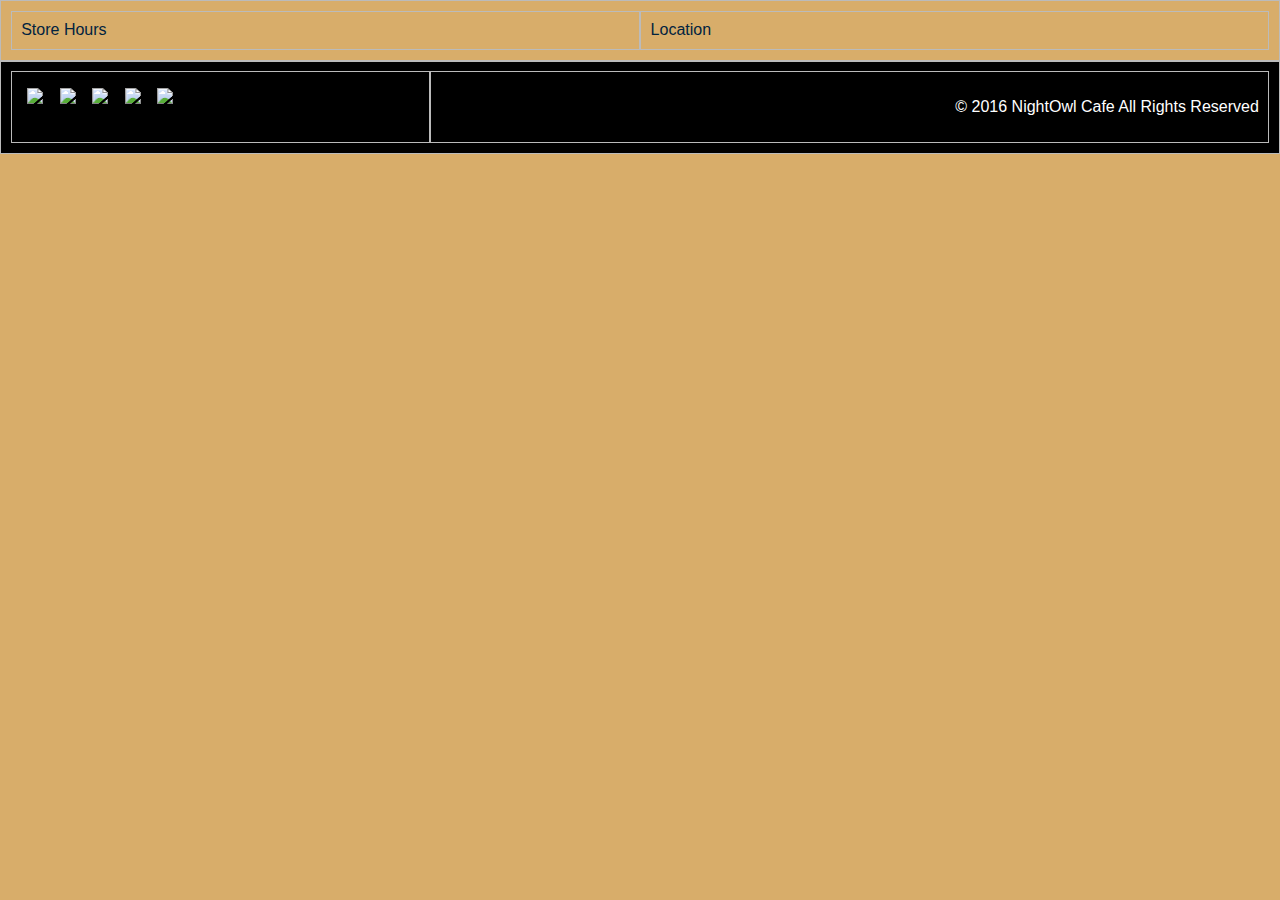
==== menu.html @ 898d0b00 "Add files via upload" ====
<!DOCTYPE html>

<html lang="en">
<head>
  <!-- metadata -->
  <meta charset="utf-8">
  <meta name="viewport" content="width=device-width, initial-scale=1">

  <!-- page title -->
  <title <a href="#">NightOwl Cafe</title>

  <!-- styles -->
  <link rel="stylesheet" href="css/normalize.css">
  <link rel="stylesheet" href="css/odin.css">
  <link rel="stylesheet" href="css/main.css">
  <link rel="stylesheet" href="css/owl.carousel.min.css">
  <link rel="stylesheet" href="css/owl.theme.default.min.css">
</head>

<body class="show-gridlines">


  <header>
    <div class="row">
          <div class="col-sm-12">



  <footer>
    <div class="row">
          <div class="col-sm-6">Store Hours</div>
          <div class="col-sm-6">Location</div>
          </div>
        </div>


        <div class="row dark">
          <div class="col-sm-4">
            <img class="social" src="https://dummyimage.com/36x36/aaa/fff">
            <img class="social" src="https://dummyimage.com/36x36/aaa/fff">
            <img class="social" src="https://dummyimage.com/36x36/aaa/fff">
            <img class="social" src="https://dummyimage.com/36x36/aaa/fff">
            <img class="social" src="https://dummyimage.com/36x36/aaa/fff">
          </div>

          <div class="col-sm-8">
            <p class="text-right">&copy; 2016 NightOwl Cafe All Rights Reserved</p>
          </div>
      </div>
    </div>
  </footer>


<!-- include any javascript below this line -->
<script src="js/jquery-2.1.4.min.js"></script>
<script src="js/owl.carousel.min.js"></script>

<script>
$(document).ready(function() {
$('.owl-carousel').owlCarousel({
  autoplay: true,
  autoplayTimeout: 4000,
  autoplayHoverPause: true,
  autowidth: true,
  items : 2,
  loop : true,
  margin : 10,
  nav : false,
  dots: true
})
})
</script>

</body>
</html>
---- css/odin.css ----
/* resets */

html {
    box-sizing: border-box;
}

*, *:before, *:after {
    box-sizing: inherit;

    /* technique from https://css-tricks.com/box-sizing/ */
}


/* container styles */

.container-sm,
.container-md,
.container-lg,
.container-xl {
  margin: 0 auto;
  padding: 0 0.7rem;
}

.container-xl {
  max-width: 1200px;
}

.container-lg {
  max-width: 960px;
}

.container-md {
  max-width: 720px;
}

.container-sm {
  max-width: 480px;
}


/* grid styles */

.row {
  display: flex;
  flex-direction: row;
  flex-wrap: wrap;
}

.row > *
{
  padding: 0.6rem;
  position: relative;
  width: 100%;
}

.row.gutter-default > * {
  padding: 0.6rem;
}

.row.gutter-double > * {
  padding: 1.2rem;
}

.row.gutter-none > * {
  padding: 0;
}

.col-xs-1 { width: 8.333333%; }
.col-xs-2 { width: 16.666666%; }
.col-xs-3 { width: 25%; }
.col-xs-4 { width: 33.333333%; }
.col-xs-5 { width: 41.666666%; }
.col-xs-6 { width: 50%; }
.col-xs-7 { width: 58.333333%; }
.col-xs-8 { width: 66.666666%; }
.col-xs-9 { width: 75%; }
.col-xs-10 { width: 83.333333%; }
.col-xs-11 { width: 91.666666%; }
.col-xs-12 { width: 100%; }

@media (min-width: 480px) {
  .col-sm-1 { width: 8.333333%; }
  .col-sm-2 { width: 16.666666%; }
  .col-sm-3 { width: 25%; }
  .col-sm-4 { width: 33.333333%; }
  .col-sm-5 { width: 41.666666%; }
  .col-sm-6 { width: 50%; }
  .col-sm-7 { width: 58.333333%; }
  .col-sm-8 { width: 66.666666%; }
  .col-sm-9 { width: 75%; }
  .col-sm-10 { width: 83.333333%; }
  .col-sm-11 { width: 91.666666%; }
  .col-sm-12 { width: 100%; }
}

@media (min-width: 720px) {
  .col-md-1 { width: 8.333333%; }
  .col-md-2 { width: 16.666666%; }
  .col-md-3 { width: 25%; }
  .col-md-4 { width: 33.333333%; }
  .col-md-5 { width: 41.666666%; }
  .col-md-6 { width: 50%; }
  .col-md-7 { width: 58.333333%; }
  .col-md-8 { width: 66.666666%; }
  .col-md-9 { width: 75%; }
  .col-md-10 { width: 83.333333%; }
  .col-md-11 { width: 91.666666%; }
  .col-md-12 { width: 100%; }
}

@media (min-width: 960px) {
  .col-lg-1 { width: 8.333333%; }
  .col-lg-2 { width: 16.666666%; }
  .col-lg-3 { width: 25%; }
  .col-lg-4 { width: 33.333333%; }
  .col-lg-5 { width: 41.666666%; }
  .col-lg-6 { width: 50%; }
  .col-lg-7 { width: 58.333333%; }
  .col-lg-8 { width: 66.666666%; }
  .col-lg-9 { width: 75%; }
  .col-lg-10 { width: 83.333333%; }
  .col-lg-11 { width: 91.666666%; }
  .col-lg-12 { width: 100%; }
}

.row.reverse {
  flex-direction: row-reverse;
}

@media (max-width: 479px) {
  .row.reverse-xs {
    flex-direction: row-reverse;
  }
}

@media (min-width: 480px) and (max-width: 719px) {
  .row.reverse-sm {
    flex-direction: row-reverse;
  }
}

@media (min-width: 720px) and (max-width: 959px) {
  .row.reverse-md {
    flex-direction: row-reverse;
  }
}

@media (min-width: 960px) {
  .row.reverse-lg {
    flex-direction: row-reverse;
  }
}


/* positioning helper classes */

.center-vertical,
.center-horizontal,
.push-left,
.push-right {
  display: flex;
}

.center-vertical {
  align-items: center;
}

.center-horizontal {
  justify-content: center;
}

.push-left {
  justify-content: flex-start;
}

.push-right {
  justify-content: flex-end;
}

.upper-left,
.upper-right,
.lower-right,
.lower-left {
  position: absolute;
}

.upper-left,
.gutter-default .upper-left {
  top: 0.6rem;
  left: 0.6rem;
}

.gutter-double .upper-left {
  top: 1.2rem;
  left: 1.2rem;
}

.gutter-none .upper-left {
  top: 0;
  left: 0;
}

.upper-right,
.gutter-default .upper-right {
  top: 0.6rem;
  right: 0.6rem;
}

.gutter-double .upper-right {
  top: 1.2rem;
  right: 1.2rem;
}

.gutter-none .upper-right {
  top: 0;
  right: 0;
}

.lower-right,
.gutter-default .lower-right {
  bottom: 0.6rem;
  right: 0.6rem;
}

.gutter-double .lower-right {
  bottom: 1.2rem;
  right: 1.2rem;
}

.gutter-none .lower-right {
  bottom: 0;
  right: 0;
}

.lower-left,
.gutter-default .lower-left {
  bottom: 0.6rem;
  left: 0.6rem;
}

.gutter-double .lower-left {
  bottom: 1.2rem;
  left: 1.2rem;
}

.gutter-none .lower-left {
  bottom: 0;
  left: 0;
}


/* responsive features */
img,
iframe,
video {
  max-width: 100%;
}

/* responsive helper classes */

@media (max-width: 479px) {
  .hide-xs,
  .show-sm-only,
  .show-md-only,
  .show-lg-only {
    display: none;
  }
}

@media (min-width: 480px) and (max-width: 719px) {
  .hide-sm,
  .show-xs-only,
  .show-md-only,
  .show-lg-only {
    display: none;
  }
}

@media (min-width: 720px) and (max-width: 959px) {
  .hide-md,
  .show-xs-only,
  .show-sm-only,
  .show-lg-only {
    display: none;
  }
}

@media (min-width: 960px) {
  .hide-lg,
  .show-xs-only,
  .show-sm-only,
  .show-md-only {
    display: none;
  }
}


/* other helper classes */
.right {
  float: right;
  margin-left: 1.2rem;
  margin-bottom: 1.2rem;
}

.left {
  float: left;
  margin-right: 1.2rem;
  margin-bottom: 1.2rem;
}

.clear {
  clear: both;
}

.center {
  display: block;
  margin: 0 auto;
}

.text-left {
  text-align: left;
}

.text-right {
  text-align: right;
}

.text-center {
  text-align: center;
}

.text-justify {
  text-align: justify;
}


/* apply .show-gridlines to body when creating initial grid or when debugging */
.show-gridlines .row > * {
  border: 1px solid #bbb;
}
---- css/main.css ----
/*** sectioning elements ***/

body {
  background-color: #d8ad6a;

}

header {
color: #01233f;
}

main {

}

footer {
  background-color: #d8ad6a;
}

nav {

}

section {

}

aside {

}

.dark {
    background-color: #000;
    color: #fff;
}


/**** content styles ***/

h1 {
  font-size:50px;
  margin: 0;
text-align: center;
}

h2 {
  font-size: 42px;
  margin: auto;
text-align:center;
}

footer h2 {
  color: #777;
  font-size: 12px;
  margin:auto;
  text-align: center;
}

h3 {
  font-size: 42px;
text-align: center;
}

h4 {
text-align: center;
}

h5 {

}

h6 {

}

p {
text-align: center;
}

blockquote {

}

ol {

}

ul {

}

footer ul {
    margin: auto;;
    padding: 16px;
    list-style: none;
}

li {
color: #01233f;
text-align: center;
}

table {

}

tr {

}

th {

}

td {

}


/*** image styles ***/

img  {

}

img.social {
  margin: 6px;
}


/*** link styles ***/

a:link {
color: #01233f;
}

a:visited {

}

a:hover {

}

a:active {

}
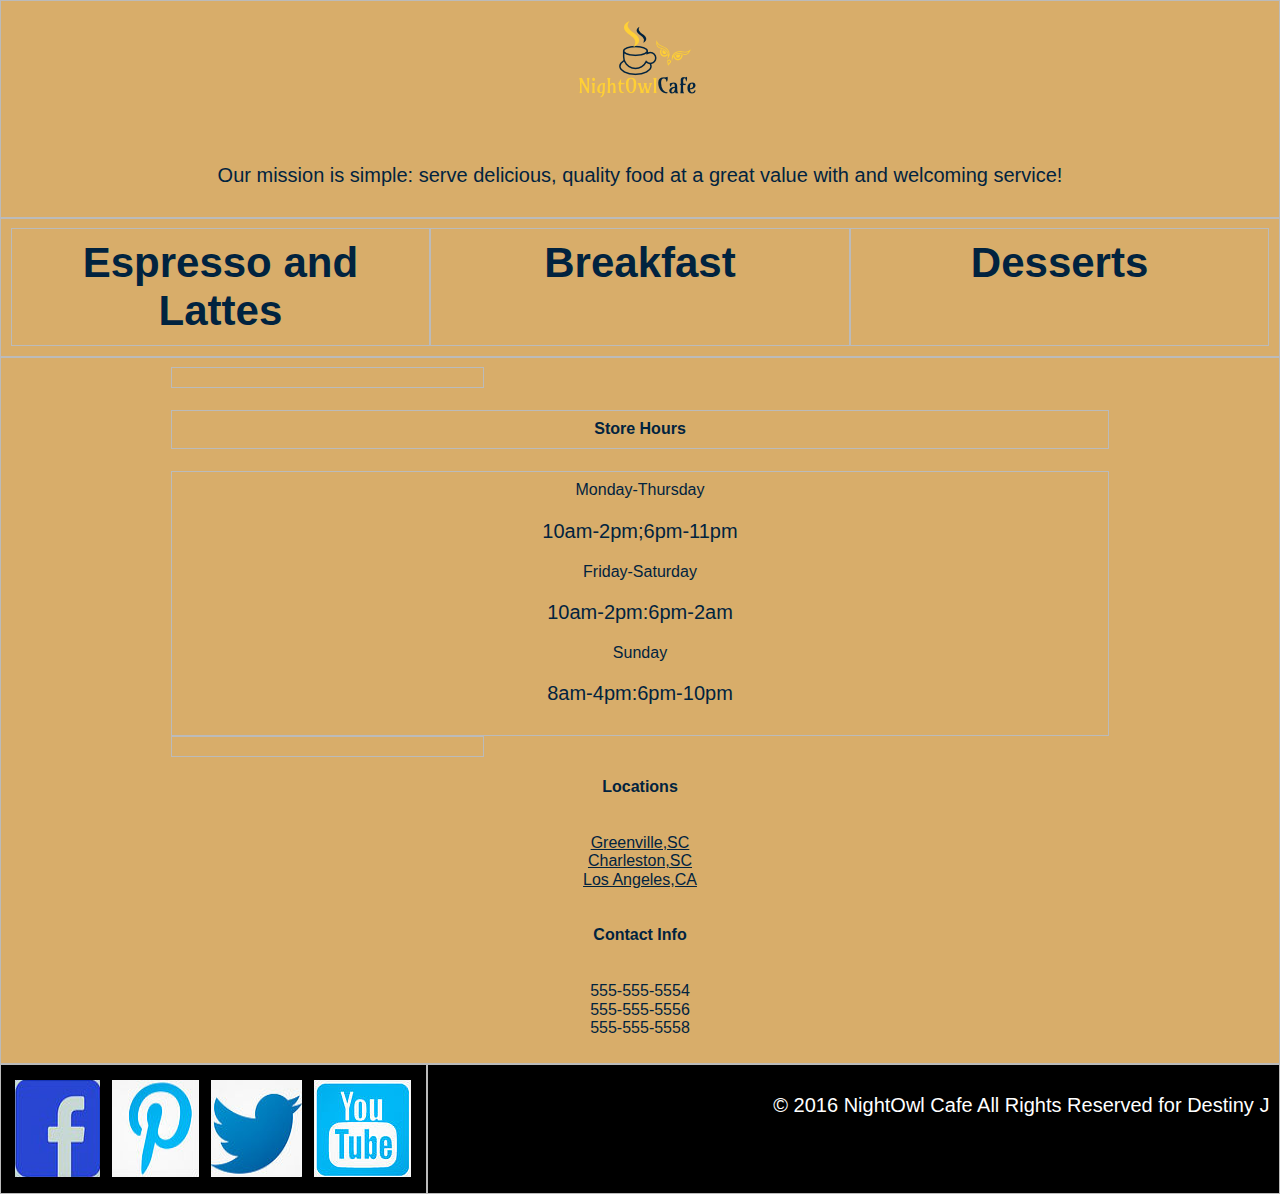
==== commit 17c88641: "Add files via upload" ====
--- a/menu.html
+++ b/menu.html
@@ -23,32 +23,75 @@
   <header>
     <div class="row">
           <div class="col-sm-12">
+            <h1><img src="img/logos/nightowl_logo.png"></h1>
+<p>Our mission is simple: serve delicious, quality food at a great value with and welcoming service!</p>
+</div>
 
 
+<div class="row">
+  <div class="col-sm-4">
+    <h2>Espresso and Lattes</h2>
+  </div>
+  <div class="col-sm-4">
+    <h2>Breakfast</h2>
+  </div>
+  <div class="col-sm-4">
+    <h2>Desserts</h2>
+  </div>
+</div>
 
-  <footer>
-    <div class="row">
-          <div class="col-sm-6">Store Hours</div>
-          <div class="col-sm-6">Location</div>
-          </div>
+
+<footer>
+    <div class="container-lg">
+  <div class="row">
+        <div class="col-sm-4"></div>
+        <h4>Store Hours</h4>
+        <ul>
+        <li>Monday-Thursday</li>
+        <p>10am-2pm;6pm-11pm</p>
+        <li>Friday-Saturday</li>
+        <p>10am-2pm:6pm-2am</p>
+        <li>Sunday</li>
+        <p>8am-4pm:6pm-10pm</p>
+        </ul>
+
+        <div class="col-sm-4"></div>
         </div>
 
+        <div class="col-sm-4"> </div>
+        <h4>Locations</h4>
+        <ul>
+        <li><a href="https://goo.gl/maps/NiGXj8T2j5z">Greenville,SC</a></li>
 
-        <div class="row dark">
-          <div class="col-sm-4">
-            <img class="social" src="https://dummyimage.com/36x36/aaa/fff">
-            <img class="social" src="https://dummyimage.com/36x36/aaa/fff">
-            <img class="social" src="https://dummyimage.com/36x36/aaa/fff">
-            <img class="social" src="https://dummyimage.com/36x36/aaa/fff">
-            <img class="social" src="https://dummyimage.com/36x36/aaa/fff">
-          </div>
+        <li><a href="https://goo.gl/maps/S8fneTVntW82">Charleston,SC</a></li>
 
-          <div class="col-sm-8">
-            <p class="text-right">&copy; 2016 NightOwl Cafe All Rights Reserved</p>
-          </div>
+        <li><a href="https://goo.gl/maps/znbymp8pGML2">Los Angeles,CA</a></li>
+        </ul>
       </div>
+
+      <div class="col-sm-4"></div>
+      <h4>Contact Info</h4>
+      <ul>
+      <li>555-555-5554</li>
+      <li>555-555-5556</li>
+      <li>555-555-5558</li>
+    </ul>
     </div>
-  </footer>
+
+    <div class="row dark">
+      <div class="col-sm-4 center-horizontal">
+          <img class="social" src="img/social_media/facebook.jpg">
+          <img class="social" src="img/social_media/pintrest.jpg">
+          <img class="social" src="img/social_media/twitter.jpg">
+          <img class="social" src="img/social_media/youtube.jpg">
+        </div>
+
+        <div class="col-sm-8">
+          <p class="text-right">&copy; 2016 NightOwl Cafe All Rights Reserved for Destiny J</p>
+        </div>
+    </div>
+  </div>
+</footer>
 
 
 <!-- include any javascript below this line -->
--- a/css/main.css
+++ b/css/main.css
@@ -75,6 +75,7 @@
 
 p {
 text-align: center;
+font-size: 20px; 
 }
 
 blockquote {
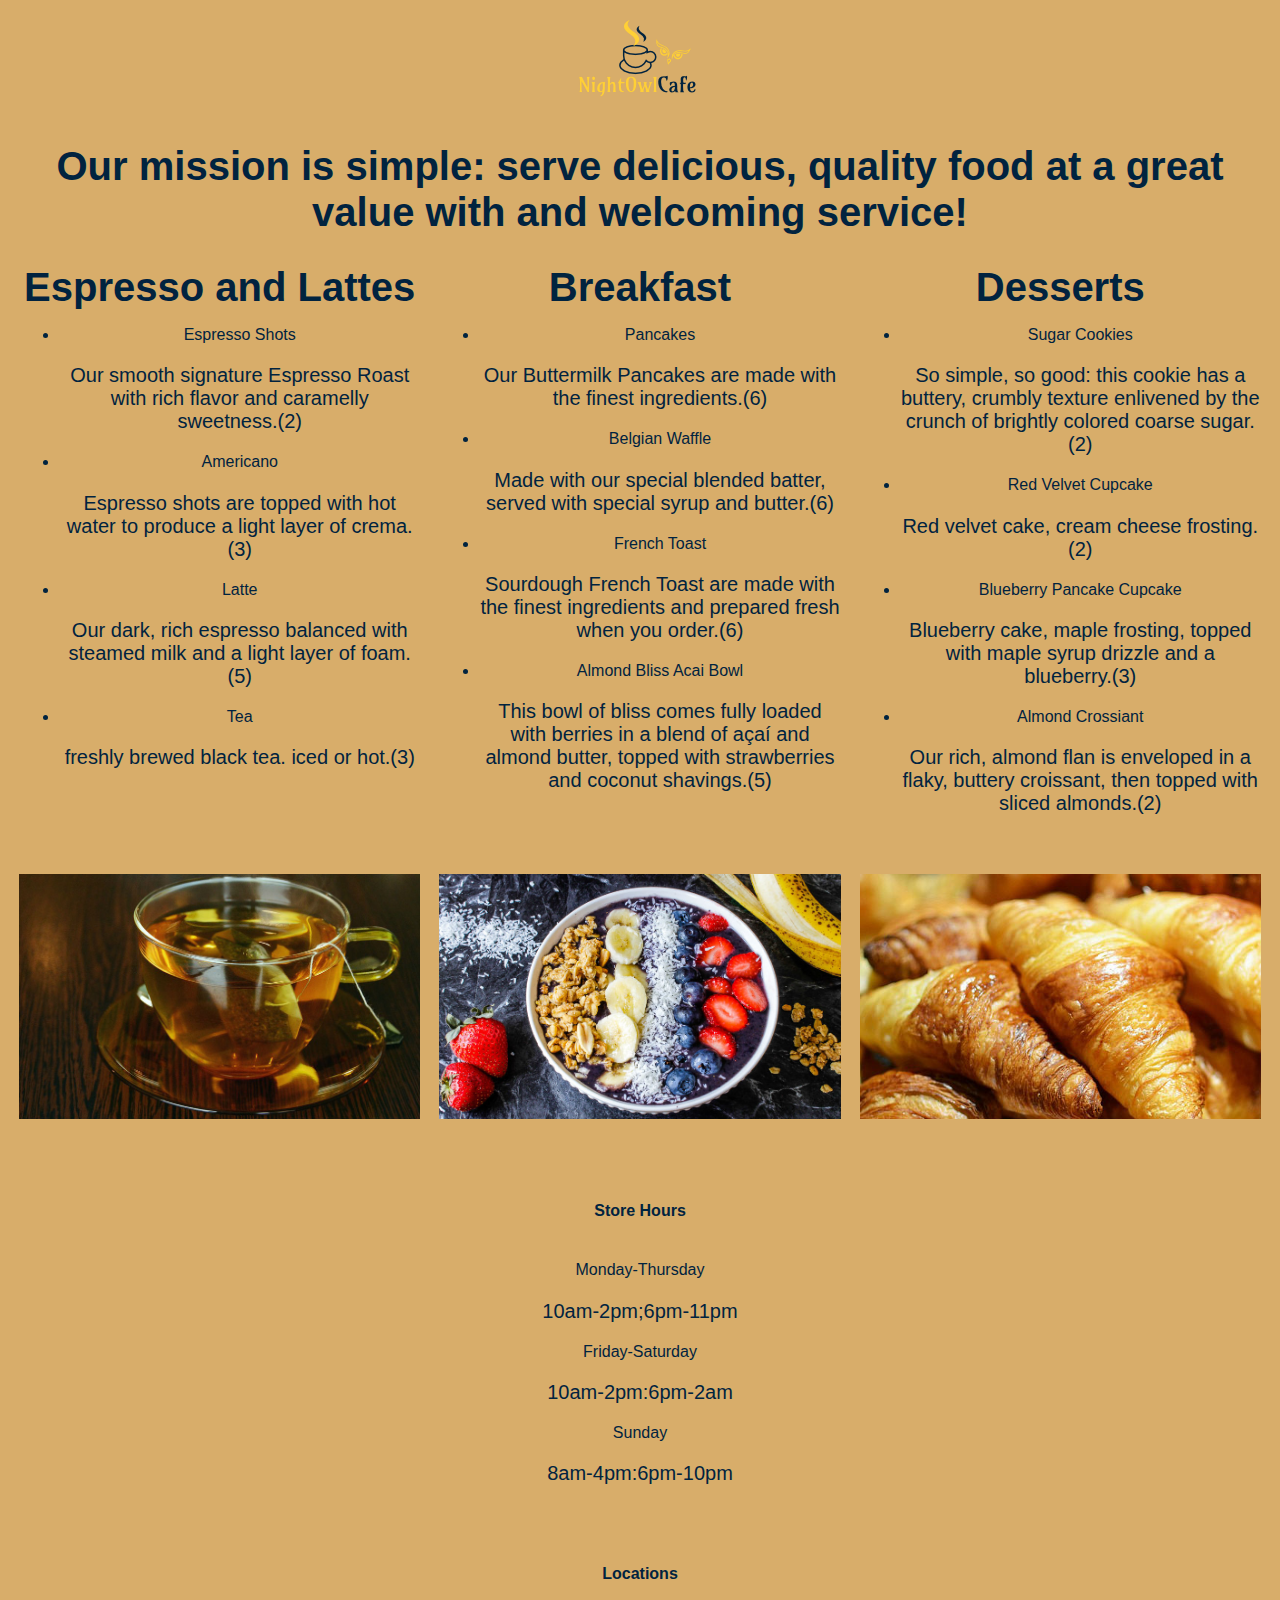
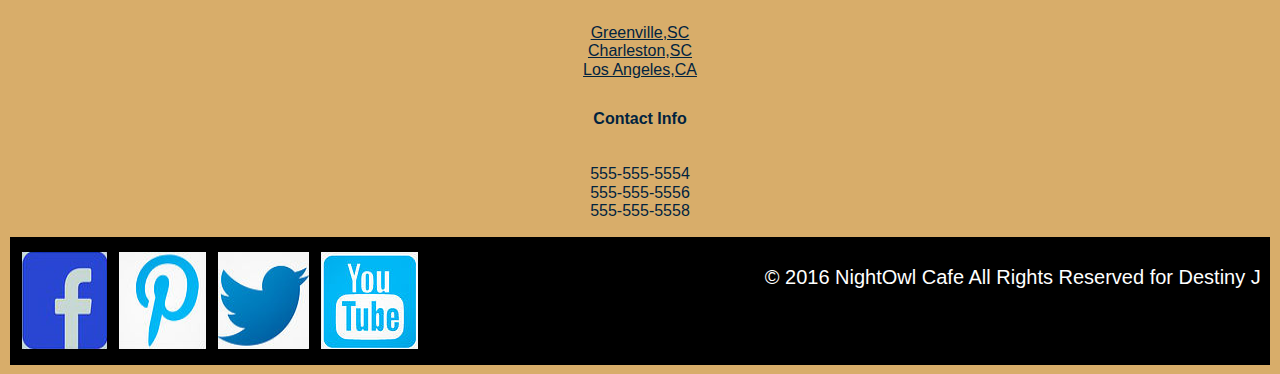
==== commit 45728d20: "Add files via upload" ====
--- a/menu.html
+++ b/menu.html
@@ -17,26 +17,80 @@
   <link rel="stylesheet" href="css/owl.theme.default.min.css">
 </head>
 
-<body class="show-gridlines">
+<body>
 
 
   <header>
     <div class="row">
           <div class="col-sm-12">
-            <h1><img src="img/logos/nightowl_logo.png"></h1>
-<p>Our mission is simple: serve delicious, quality food at a great value with and welcoming service!</p>
+            <h1><a href="index.html"><img src="img/logos/nightowl_logo.png"></h1></a>
+<h2>Our mission is simple: serve delicious, quality food at a great value with and welcoming service!</h2>
 </div>
 
 
 <div class="row">
   <div class="col-sm-4">
     <h2>Espresso and Lattes</h2>
+    <ul>
+      <li>Espresso Shots</li>
+      <P>Our smooth signature Espresso Roast with rich flavor and
+caramelly sweetness.(2)</p>
+      <li>Americano</li>
+      <p>Espresso shots are topped with hot water to produce a light
+layer of crema.(3)</p>
+      <li>Latte</li>
+      <p>Our dark, rich espresso balanced with steamed milk and a
+light layer of foam.(5)</p>
+      <li>Tea</li>
+      <p>freshly brewed black tea. iced or hot.(3) </p>
+    </ul>
   </div>
   <div class="col-sm-4">
     <h2>Breakfast</h2>
+    <ul>
+      <li>Pancakes</li>
+      <p>Our Buttermilk Pancakes are made with the finest ingredients.(6)</p>
+      <li>Belgian Waffle</li>
+      <p>Made with our special blended batter, served with special
+syrup and butter.(6)</p>
+      <li>French Toast</li>
+      <p>Sourdough French Toast are made with the finest ingredients
+and prepared fresh when you order.(6)</p>
+      <li>Almond Bliss Acai Bowl</li>
+      <p>This bowl of bliss comes fully loaded with berries in a blend of
+açaí and almond butter, topped with strawberries and coconut
+shavings.(5)
+</p>
+    </ul>
+
   </div>
   <div class="col-sm-4">
     <h2>Desserts</h2>
+    <ul>
+      <li>Sugar Cookies</li>
+      <p>So simple, so good: this cookie has a buttery, crumbly texture
+enlivened by the crunch of brightly colored coarse sugar. (2)</p>
+      <li>Red Velvet Cupcake</li>
+      <p>Red velvet cake, cream cheese frosting.(2) </p>
+      <li>Blueberry Pancake Cupcake</li>
+      <p>Blueberry cake, maple frosting, topped with maple syrup
+drizzle and a blueberry.(3)</p>
+      <li>Almond Crossiant</li>
+      <p>Our rich, almond flan is enveloped in a flaky, buttery croissant,
+then topped with sliced almonds.(2)</p>
+    </ul>
+  </div>
+</div>
+
+<div class="row">
+  <div class="col-sm-4">
+    <img src="img/food_img/tea.jpg">
+  </div>
+  <div class="col-sm-4">
+    <img src="img/food_img/acai_bowl.jpg">
+  </div>
+  <div class="col-sm-4">
+    <img src="img/food_img/crossiant_bread.jpg">
   </div>
 </div>
 
@@ -55,8 +109,6 @@
         <p>8am-4pm:6pm-10pm</p>
         </ul>
 
-        <div class="col-sm-4"></div>
-        </div>
 
         <div class="col-sm-4"> </div>
         <h4>Locations</h4>
@@ -94,6 +146,7 @@
 </footer>
 
 
+
 <!-- include any javascript below this line -->
 <script src="js/jquery-2.1.4.min.js"></script>
 <script src="js/owl.carousel.min.js"></script>
--- a/css/main.css
+++ b/css/main.css
@@ -15,6 +15,7 @@
 
 footer {
   background-color: #d8ad6a;
+  text-align: center;
 }
 
 nav {
@@ -44,7 +45,7 @@
 }
 
 h2 {
-  font-size: 42px;
+  font-size: 40px;
   margin: auto;
 text-align:center;
 }
@@ -75,7 +76,7 @@
 
 p {
 text-align: center;
-font-size: 20px; 
+font-size: 20px;
 }
 
 blockquote {
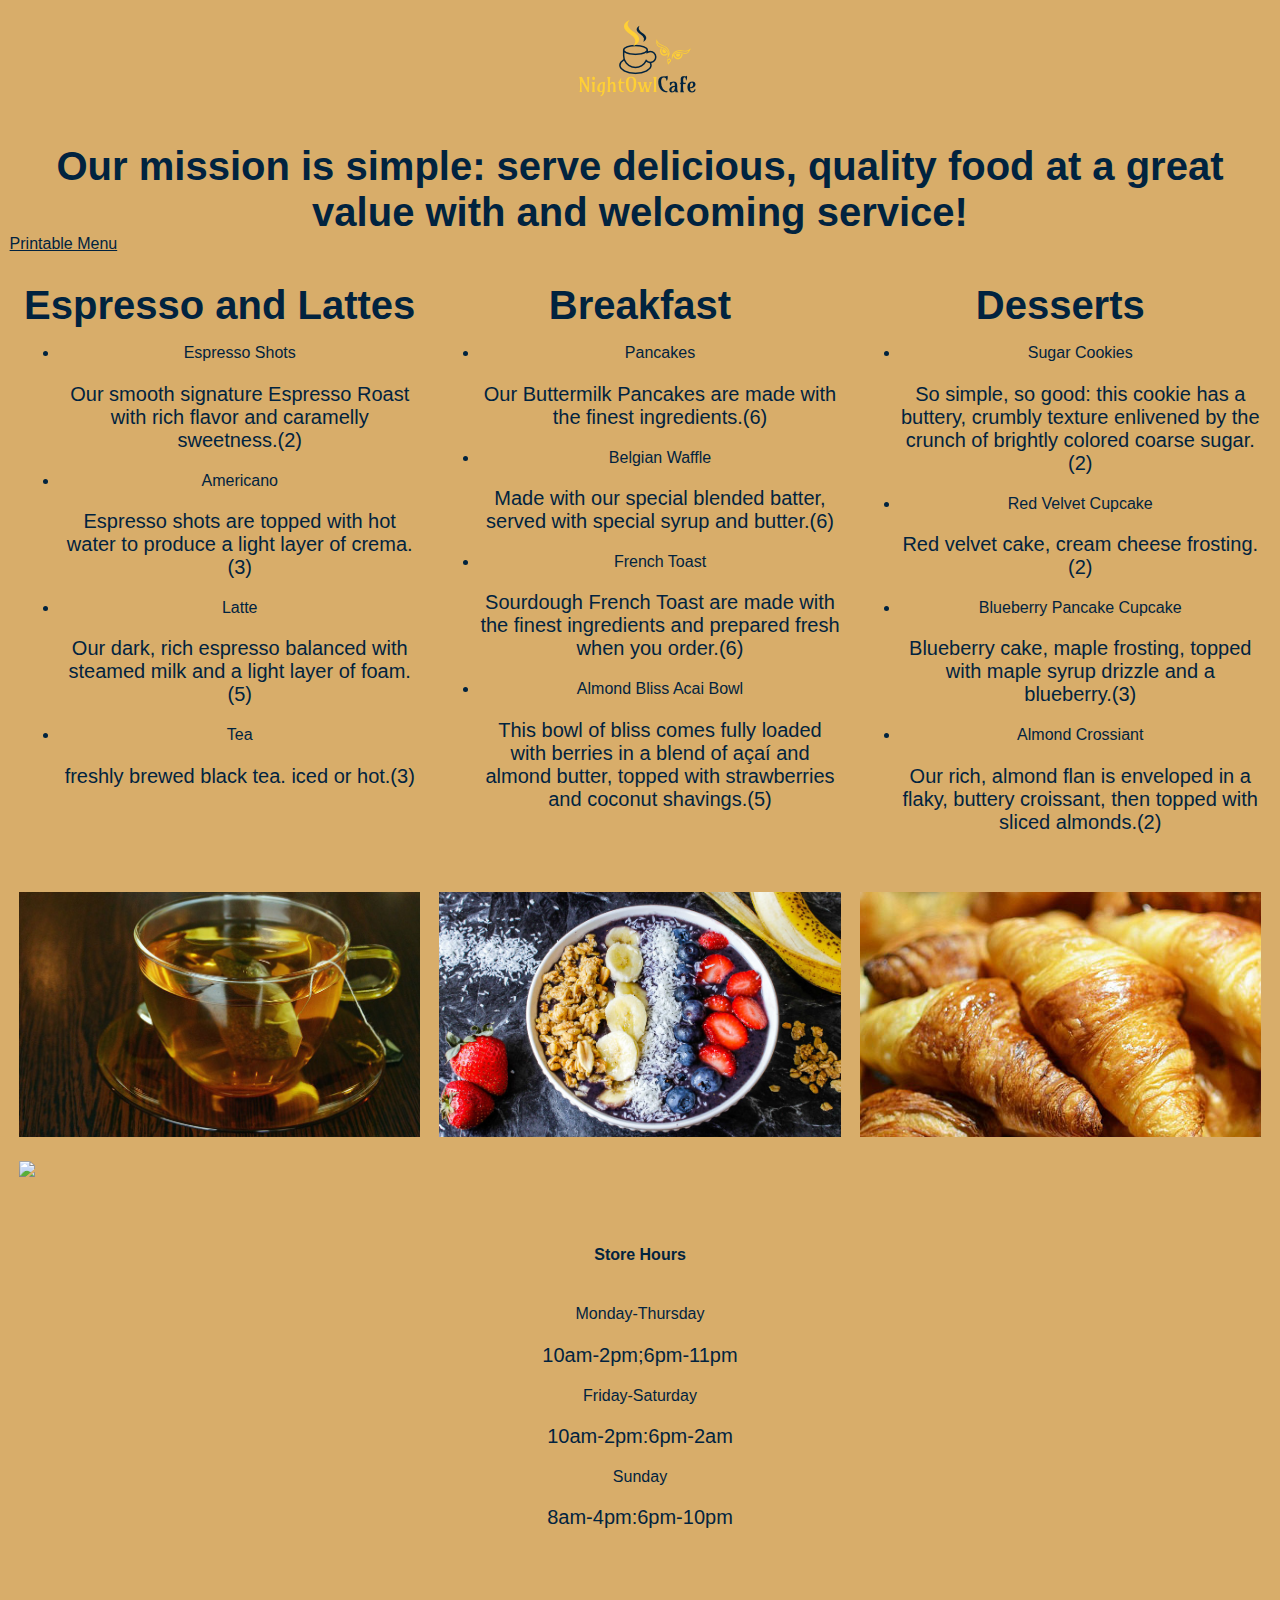
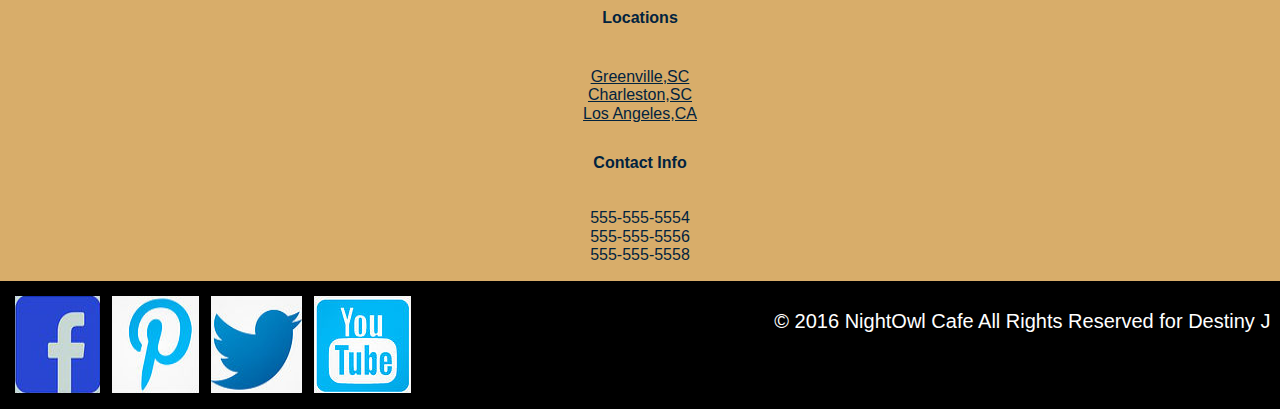
==== commit 13dc64f5: "Add files via upload" ====
--- a/menu.html
+++ b/menu.html
@@ -25,6 +25,7 @@
           <div class="col-sm-12">
             <h1><a href="index.html"><img src="img/logos/nightowl_logo.png"></h1></a>
 <h2>Our mission is simple: serve delicious, quality food at a great value with and welcoming service!</h2>
+<a href="img/NightOwl_Cafe (3).pdf">Printable Menu</a>
 </div>
 
 
@@ -92,9 +93,10 @@
   <div class="col-sm-4">
     <img src="img/food_img/crossiant_bread.jpg">
   </div>
+
+<img src="img/NightOwl_Cafe (3).jpg">
 </div>
-
-
+</div>
 <footer>
     <div class="container-lg">
   <div class="row">
